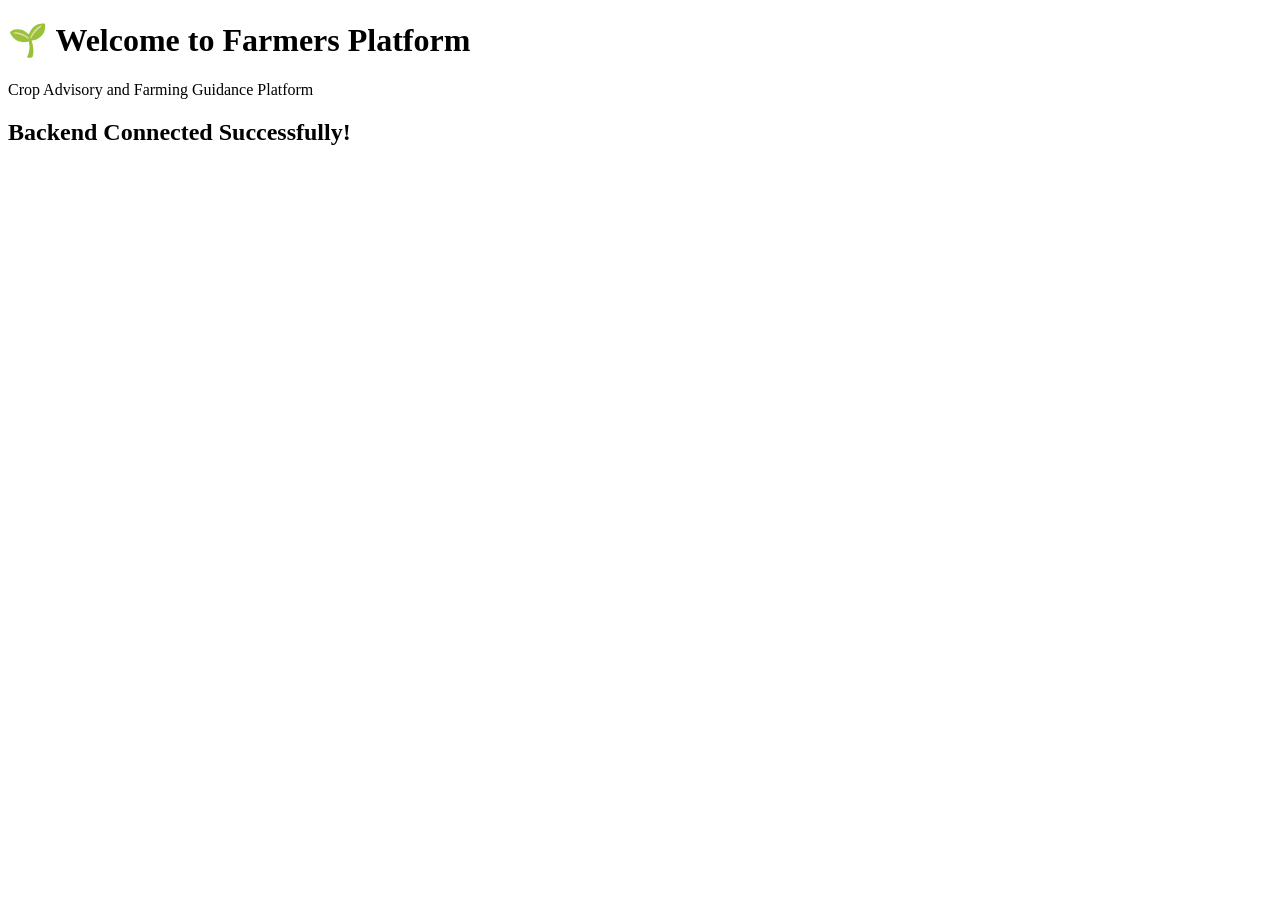
==== frontend/index.html @ 7552b1c4 "farmers platform" ====
<!DOCTYPE html>
<html>
<head>
    <title>Farmers Platform</title>
</head>
<body>

    <h1>🌱 Welcome to Farmers Platform</h1>

    <p>Crop Advisory and Farming Guidance Platform</p>

    <h2>Backend Connected Successfully!</h2>

</body>
</html>
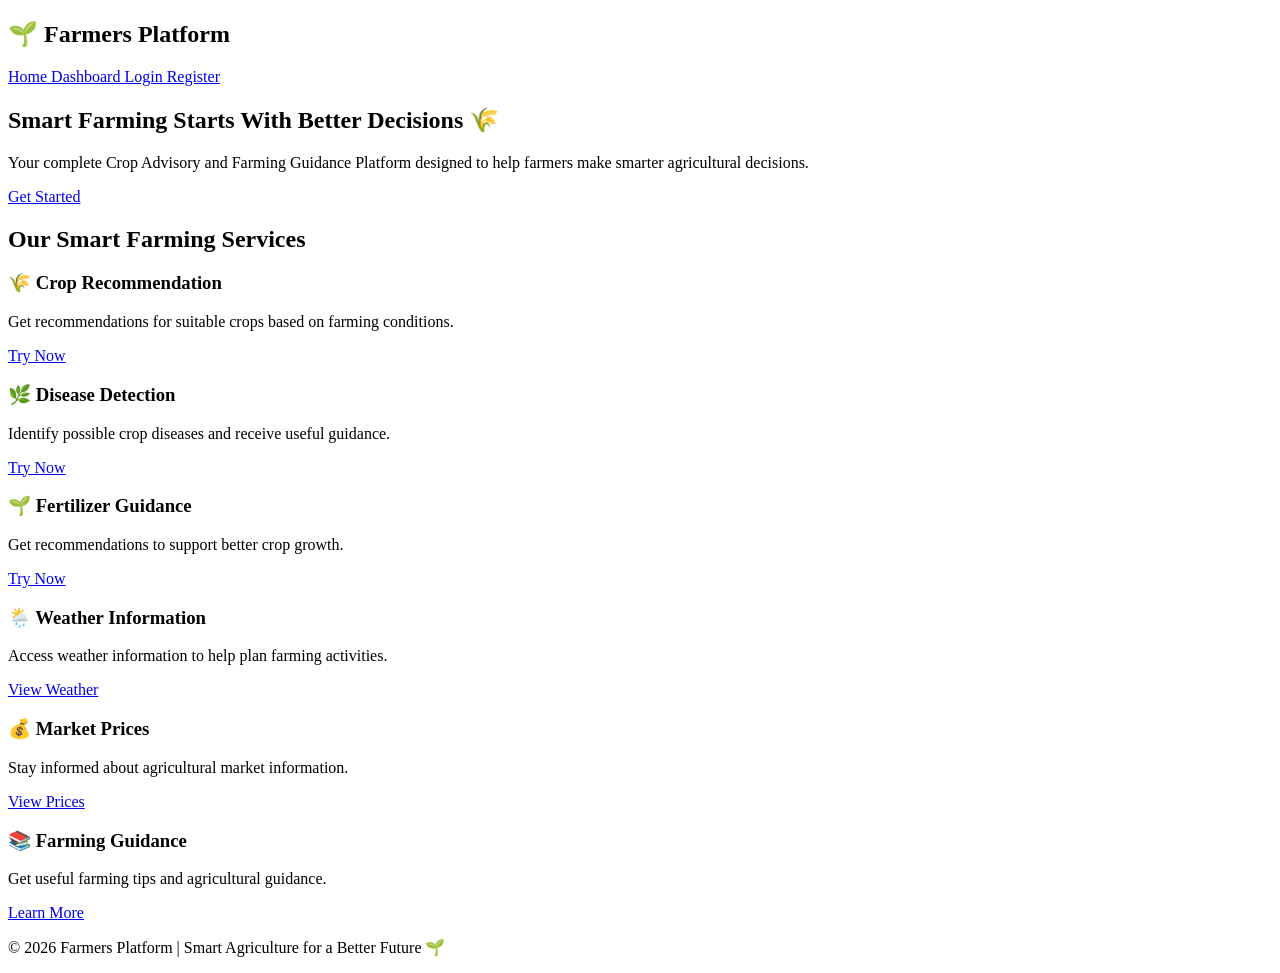
==== commit b5a2806f: "Complete farming platform modules" ====
--- a/frontend/index.html
+++ b/frontend/index.html
@@ -1,15 +1,234 @@
 <!DOCTYPE html>
-<html>
+<html lang="en">
+
 <head>
+
+    <meta charset="UTF-8">
+
+    <meta name="viewport" content="width=device-width, initial-scale=1.0">
+
     <title>Farmers Platform</title>
+
+    <link rel="stylesheet"
+          href="{{ url_for('static', filename='style.css') }}">
+
 </head>
+
+
 <body>
 
-    <h1>🌱 Welcome to Farmers Platform</h1>
-
-    <p>Crop Advisory and Farming Guidance Platform</p>
-
-    <h2>Backend Connected Successfully!</h2>
+    <!-- Navigation Bar -->
+
+    <nav class="navbar">
+
+        <h2 class="logo">
+            🌱 Farmers Platform
+        </h2>
+
+
+        <div class="nav-links">
+
+            <a href="/">
+                Home
+            </a>
+
+            <a href="/dashboard">
+                Dashboard
+            </a>
+
+            <a href="/login">
+                Login
+            </a>
+
+            <a href="/register">
+                Register
+            </a>
+
+        </div>
+
+    </nav>
+
+
+
+    <!-- Hero Section -->
+
+    <section class="hero">
+
+        <div class="hero-content">
+
+            <h1>
+                Smart Farming Starts With Better Decisions 🌾
+            </h1>
+
+
+            <p>
+                Your complete Crop Advisory and Farming Guidance Platform
+                designed to help farmers make smarter agricultural decisions.
+            </p>
+
+
+            <a href="/register" class="btn">
+                Get Started
+            </a>
+
+        </div>
+
+    </section>
+
+
+
+    <!-- Services Section -->
+
+    <section class="services">
+
+        <h2>
+            Our Smart Farming Services
+        </h2>
+
+
+        <div class="service-container">
+
+
+            <!-- Crop Recommendation -->
+
+            <div class="card">
+
+                <h3>
+                    🌾 Crop Recommendation
+                </h3>
+
+                <p>
+                    Get recommendations for suitable crops based on
+                    farming conditions.
+                </p>
+
+                <a href="/crop-recommendation" class="btn">
+                    Try Now
+                </a>
+
+            </div>
+
+
+
+            <!-- Disease Detection -->
+
+            <div class="card">
+
+                <h3>
+                    🌿 Disease Detection
+                </h3>
+
+                <p>
+                    Identify possible crop diseases and receive
+                    useful guidance.
+                </p>
+
+                <a href="/disease-detection" class="btn">
+                    Try Now
+                </a>
+
+            </div>
+
+
+
+            <!-- Fertilizer Guidance -->
+
+            <div class="card">
+
+                <h3>
+                    🌱 Fertilizer Guidance
+                </h3>
+
+                <p>
+                    Get recommendations to support better crop growth.
+                </p>
+
+                <a href="/fertilizer" class="btn">
+                    Try Now
+                </a>
+
+            </div>
+
+
+
+            <!-- Weather -->
+
+            <div class="card">
+
+                <h3>
+                    🌦️ Weather Information
+                </h3>
+
+                <p>
+                    Access weather information to help plan
+                    farming activities.
+                </p>
+
+                <a href="/weather" class="btn">
+                    View Weather
+                </a>
+
+            </div>
+
+
+
+            <!-- Market Prices -->
+
+            <div class="card">
+
+                <h3>
+                    💰 Market Prices
+                </h3>
+
+                <p>
+                    Stay informed about agricultural market information.
+                </p>
+
+                <a href="/market-prices" class="btn">
+                    View Prices
+                </a>
+
+            </div>
+
+
+
+            <!-- Farming Guidance -->
+
+            <div class="card">
+
+                <h3>
+                    📚 Farming Guidance
+                </h3>
+
+                <p>
+                    Get useful farming tips and agricultural guidance.
+                </p>
+
+                <a href="/farming-guidance" class="btn">
+                    Learn More
+                </a>
+
+            </div>
+
+
+        </div>
+
+    </section>
+
+
+
+    <!-- Footer -->
+
+    <footer>
+
+        <p>
+            © 2026 Farmers Platform |
+            Smart Agriculture for a Better Future 🌱
+        </p>
+
+    </footer>
+
 
 </body>
+
 </html>
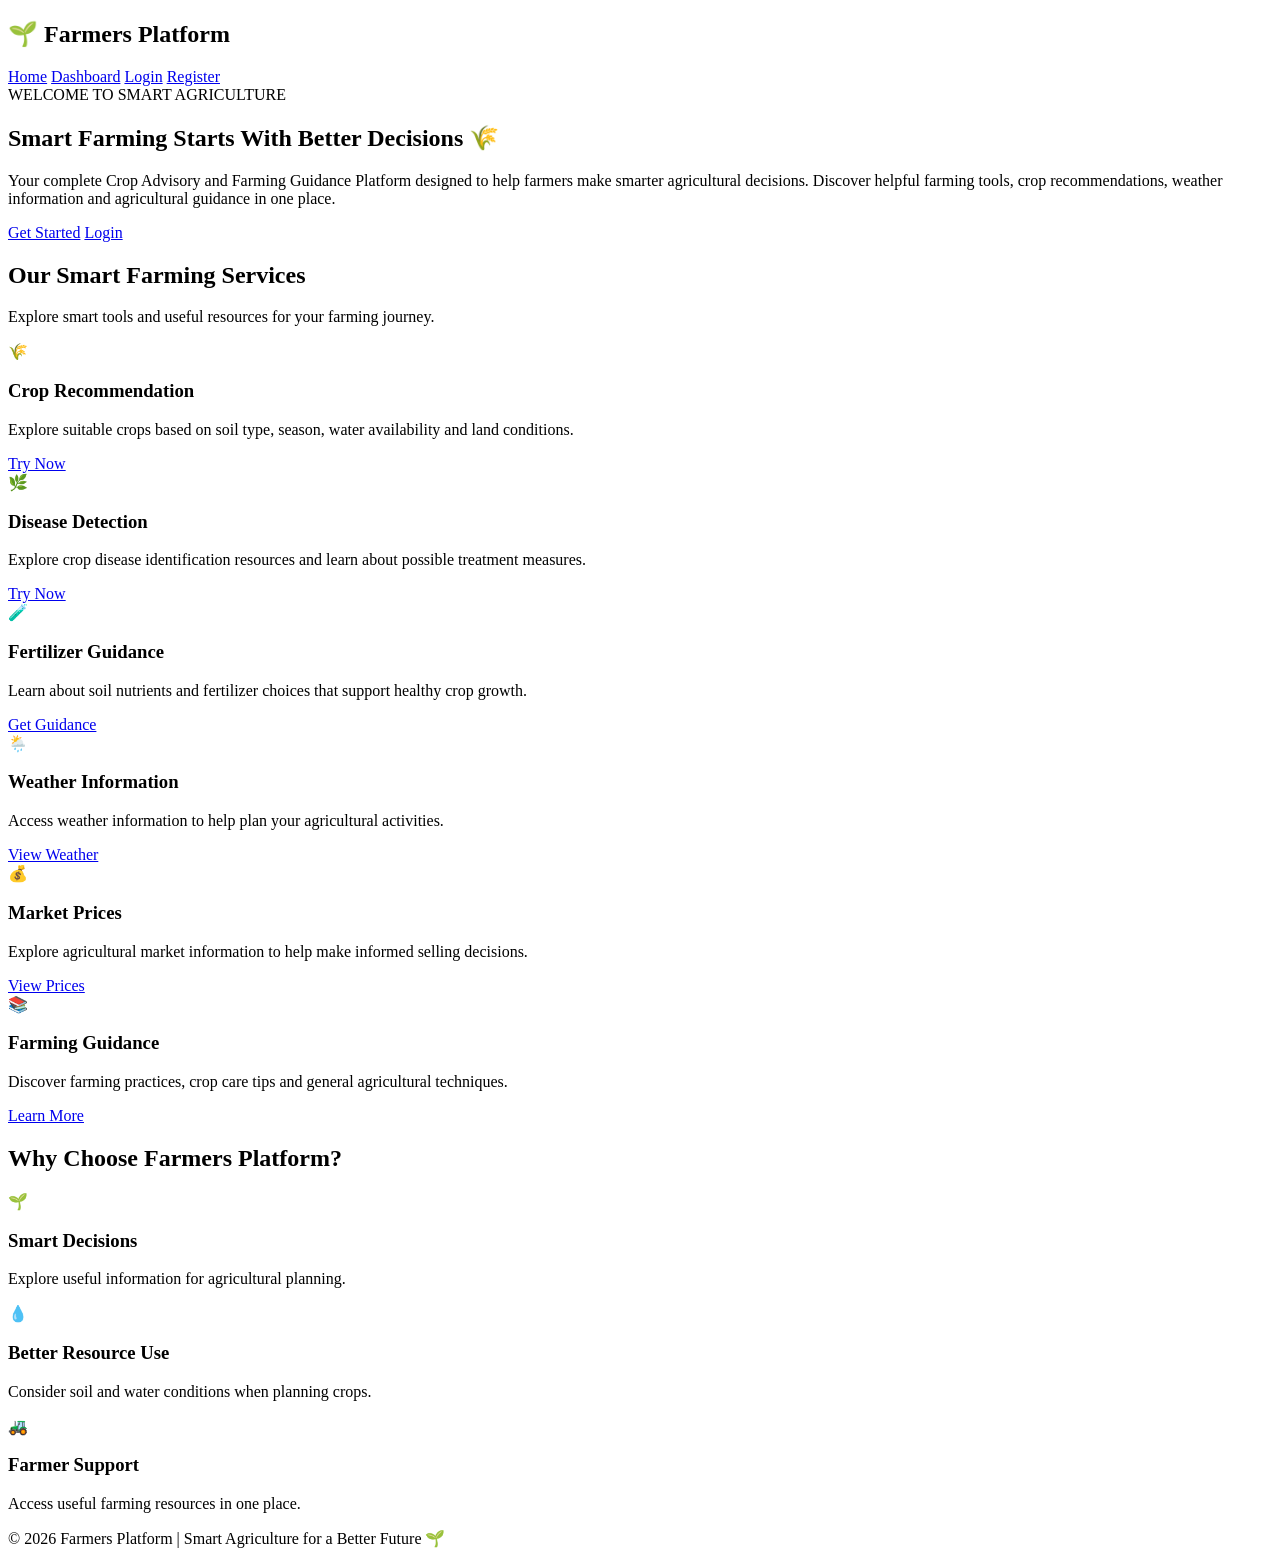
==== commit 3eae2e79: "Improve dashboard and update Farmers Platform" ====
--- a/frontend/index.html
+++ b/frontend/index.html
@@ -1,234 +1,169 @@
+
 <!DOCTYPE html>
 <html lang="en">
-
 <head>
-
     <meta charset="UTF-8">
-
     <meta name="viewport" content="width=device-width, initial-scale=1.0">
 
-    <title>Farmers Platform</title>
+    <title>Farmers Platform | Smart Agriculture</title>
 
     <link rel="stylesheet"
           href="{{ url_for('static', filename='style.css') }}">
-
 </head>
-
 
 <body>
 
     <!-- Navigation Bar -->
-
     <nav class="navbar">
-
-        <h2 class="logo">
-            🌱 Farmers Platform
-        </h2>
-
+        <h2 class="logo">🌱 Farmers Platform</h2>
 
         <div class="nav-links">
-
-            <a href="/">
-                Home
-            </a>
-
-            <a href="/dashboard">
-                Dashboard
-            </a>
-
-            <a href="/login">
-                Login
-            </a>
-
-            <a href="/register">
-                Register
-            </a>
-
+            <a href="/">Home</a>
+            <a href="/dashboard">Dashboard</a>
+            <a href="/login">Login</a>
+            <a href="/register">Register</a>
         </div>
-
     </nav>
 
-
-
-    <!-- Hero Section -->
-
+    <!-- Hero Section - No Combined Image -->
     <section class="hero">
-
         <div class="hero-content">
 
-            <h1>
-                Smart Farming Starts With Better Decisions 🌾
-            </h1>
+            <span class="welcome-text">
+                WELCOME TO SMART AGRICULTURE
+            </span>
 
+            <h1>Smart Farming Starts With Better Decisions 🌾</h1>
 
             <p>
                 Your complete Crop Advisory and Farming Guidance Platform
                 designed to help farmers make smarter agricultural decisions.
+                Discover helpful farming tools, crop recommendations,
+                weather information and agricultural guidance in one place.
             </p>
 
-
-            <a href="/register" class="btn">
-                Get Started
-            </a>
+            <div class="hero-buttons">
+                <a href="/register" class="btn">Get Started</a>
+                <a href="/login" class="btn secondary-btn">Login</a>
+            </div>
 
         </div>
-
     </section>
 
-
-
     <!-- Services Section -->
-
     <section class="services">
 
-        <h2>
-            Our Smart Farming Services
-        </h2>
+        <h2>Our Smart Farming Services</h2>
 
+        <p class="section-description">
+            Explore smart tools and useful resources for your farming journey.
+        </p>
 
         <div class="service-container">
 
-
-            <!-- Crop Recommendation -->
-
+            <!-- 1. Crop Recommendation -->
             <div class="card">
-
-                <h3>
-                    🌾 Crop Recommendation
-                </h3>
-
+                <div class="service-icon">🌾</div>
+                <h3>Crop Recommendation</h3>
                 <p>
-                    Get recommendations for suitable crops based on
-                    farming conditions.
+                    Explore suitable crops based on soil type, season,
+                    water availability and land conditions.
                 </p>
-
-                <a href="/crop-recommendation" class="btn">
-                    Try Now
-                </a>
-
+                <a href="/crop-recommendation" class="btn">Try Now</a>
             </div>
 
-
-
-            <!-- Disease Detection -->
-
+            <!-- 2. Disease Detection -->
             <div class="card">
-
-                <h3>
-                    🌿 Disease Detection
-                </h3>
-
+                <div class="service-icon">🌿</div>
+                <h3>Disease Detection</h3>
                 <p>
-                    Identify possible crop diseases and receive
-                    useful guidance.
+                    Explore crop disease identification resources
+                    and learn about possible treatment measures.
                 </p>
-
-                <a href="/disease-detection" class="btn">
-                    Try Now
-                </a>
-
+                <a href="/disease-detection" class="btn">Try Now</a>
             </div>
 
-
-
-            <!-- Fertilizer Guidance -->
-
+            <!-- 3. Fertilizer Guidance -->
             <div class="card">
-
-                <h3>
-                    🌱 Fertilizer Guidance
-                </h3>
-
+                <div class="service-icon">🧪</div>
+                <h3>Fertilizer Guidance</h3>
                 <p>
-                    Get recommendations to support better crop growth.
+                    Learn about soil nutrients and fertilizer choices
+                    that support healthy crop growth.
                 </p>
-
-                <a href="/fertilizer" class="btn">
-                    Try Now
-                </a>
-
+                <a href="/fertilizer" class="btn">Get Guidance</a>
             </div>
 
-
-
-            <!-- Weather -->
-
+            <!-- 4. Weather Information -->
             <div class="card">
-
-                <h3>
-                    🌦️ Weather Information
-                </h3>
-
+                <div class="service-icon">🌦️</div>
+                <h3>Weather Information</h3>
                 <p>
                     Access weather information to help plan
-                    farming activities.
+                    your agricultural activities.
                 </p>
-
-                <a href="/weather" class="btn">
-                    View Weather
-                </a>
-
+                <a href="/weather" class="btn">View Weather</a>
             </div>
 
-
-
-            <!-- Market Prices -->
-
+            <!-- 5. Market Prices -->
             <div class="card">
-
-                <h3>
-                    💰 Market Prices
-                </h3>
-
+                <div class="service-icon">💰</div>
+                <h3>Market Prices</h3>
                 <p>
-                    Stay informed about agricultural market information.
+                    Explore agricultural market information to help
+                    make informed selling decisions.
                 </p>
-
-                <a href="/market-prices" class="btn">
-                    View Prices
-                </a>
-
+                <a href="/market-prices" class="btn">View Prices</a>
             </div>
 
-
-
-            <!-- Farming Guidance -->
-
+            <!-- 6. Farming Guidance -->
             <div class="card">
-
-                <h3>
-                    📚 Farming Guidance
-                </h3>
-
+                <div class="service-icon">📚</div>
+                <h3>Farming Guidance</h3>
                 <p>
-                    Get useful farming tips and agricultural guidance.
+                    Discover farming practices, crop care tips
+                    and general agricultural techniques.
                 </p>
-
-                <a href="/farming-guidance" class="btn">
-                    Learn More
-                </a>
-
+                <a href="/farming-guidance" class="btn">Learn More</a>
             </div>
 
+        </div>
+    </section>
+
+    <!-- Why Choose Us -->
+    <section class="why-us">
+        <h2>Why Choose Farmers Platform?</h2>
+
+        <div class="benefits">
+
+            <div class="benefit-card">
+                <span>🌱</span>
+                <h3>Smart Decisions</h3>
+                <p>Explore useful information for agricultural planning.</p>
+            </div>
+
+            <div class="benefit-card">
+                <span>💧</span>
+                <h3>Better Resource Use</h3>
+                <p>Consider soil and water conditions when planning crops.</p>
+            </div>
+
+            <div class="benefit-card">
+                <span>🚜</span>
+                <h3>Farmer Support</h3>
+                <p>Access useful farming resources in one place.</p>
+            </div>
 
         </div>
-
     </section>
 
-
-
     <!-- Footer -->
-
     <footer>
-
         <p>
             © 2026 Farmers Platform |
             Smart Agriculture for a Better Future 🌱
         </p>
-
     </footer>
 
-
 </body>
-
-</html>+</html>
